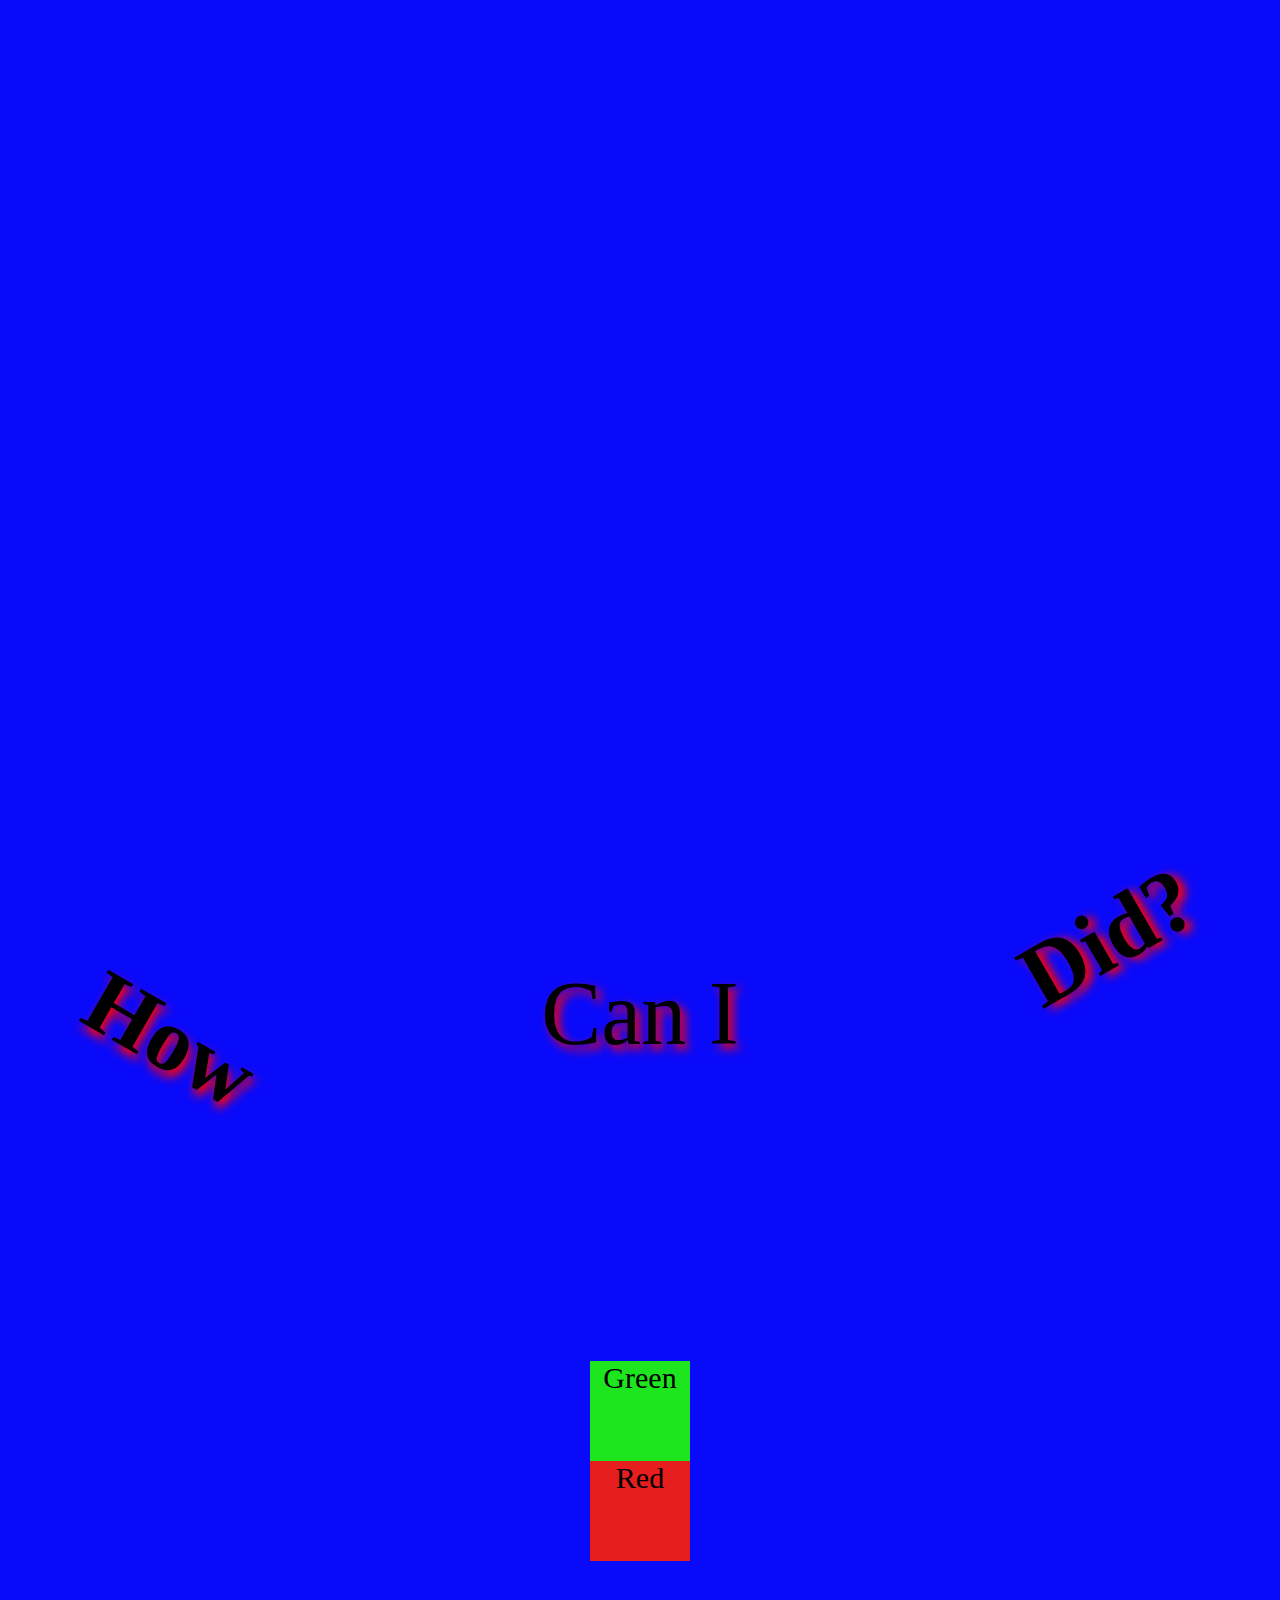
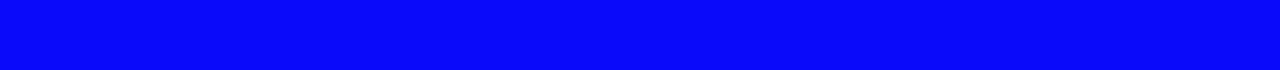
==== css3-1/index.html @ 6c4c0e63 "First CSS3 Project" ====
<!DOCTYPE html>
<html>
<head>
	<title>CSS 1-Work</title>
<link rel="stylesheet" type="text/css" href="style.css">
</style>
</head>
<body>
<br /><br /><br /><br /><br /><br /><br /><br /><br /><br /><br /><br />	
<br /><br /><br /><br /><br /><br /><br /><br /><br /><br /><br /><br />
<br /><br /><br /><br /><br /><br /><br /><br /><br /><br /><br /><br />
<br /><br /><br /><br /><br /><br /><br /><br /><br /><br /><br /><br />
<p align="center"id="pcen">Can I</p><div id="div3" align="right">Did?</div><div id="div2" align="left">How</div>
<center>
<div class="transi" id="div4">Green</div><div class="transi2" id="div4">Red</div>
</center>
</body>
</html>
---- css3-1/style.css ----
div#div2
{
	font-weight: bold;
	font-size:90px;
	-ms-transform:rotate(30deg);
	-moz-transform:rotate(30deg);
	-webkit-transform:rotate(30deg);
	-o-transform:rotate(30deg);
	text-shadow:5px 5px 10px #FF0000;
}
div#div3
{
	font-weight: bold;
	font-size:90px;
	-ms-transform:rotate(-30deg);
	-moz-transform:rotate(-30deg);
	-webkit-transform:rotate(-30deg);
	-o-transform:rotate(-30deg);
	text-shadow:5px 5px 10px #FF0000;
}
div.transi{
	width:100px;
	height:100px; 
	background-color: rgb(30,230,30);
	-webkit-transition:width 2s , height 2s , font-size 2s , font-weight 2s;
	font-size:30px; 
}
div.transi2{
	width:100px;
	height:100px; 
	background-color: rgb(230,30,30);
	-webkit-transition:width 2s , height 2s , font-size 2s , font-weight 2s;
	font-size:30px; 
}
div#div4:hover{
	width:200px;
	height:500px;
	font-size:70px; 
	font-weight: bold;
}
body{ 
	background-color: rgb(10,10,250);
}
p#pcen{
	font-size:90px;
	text-shadow:5px 5px 10px #FF0000;
}
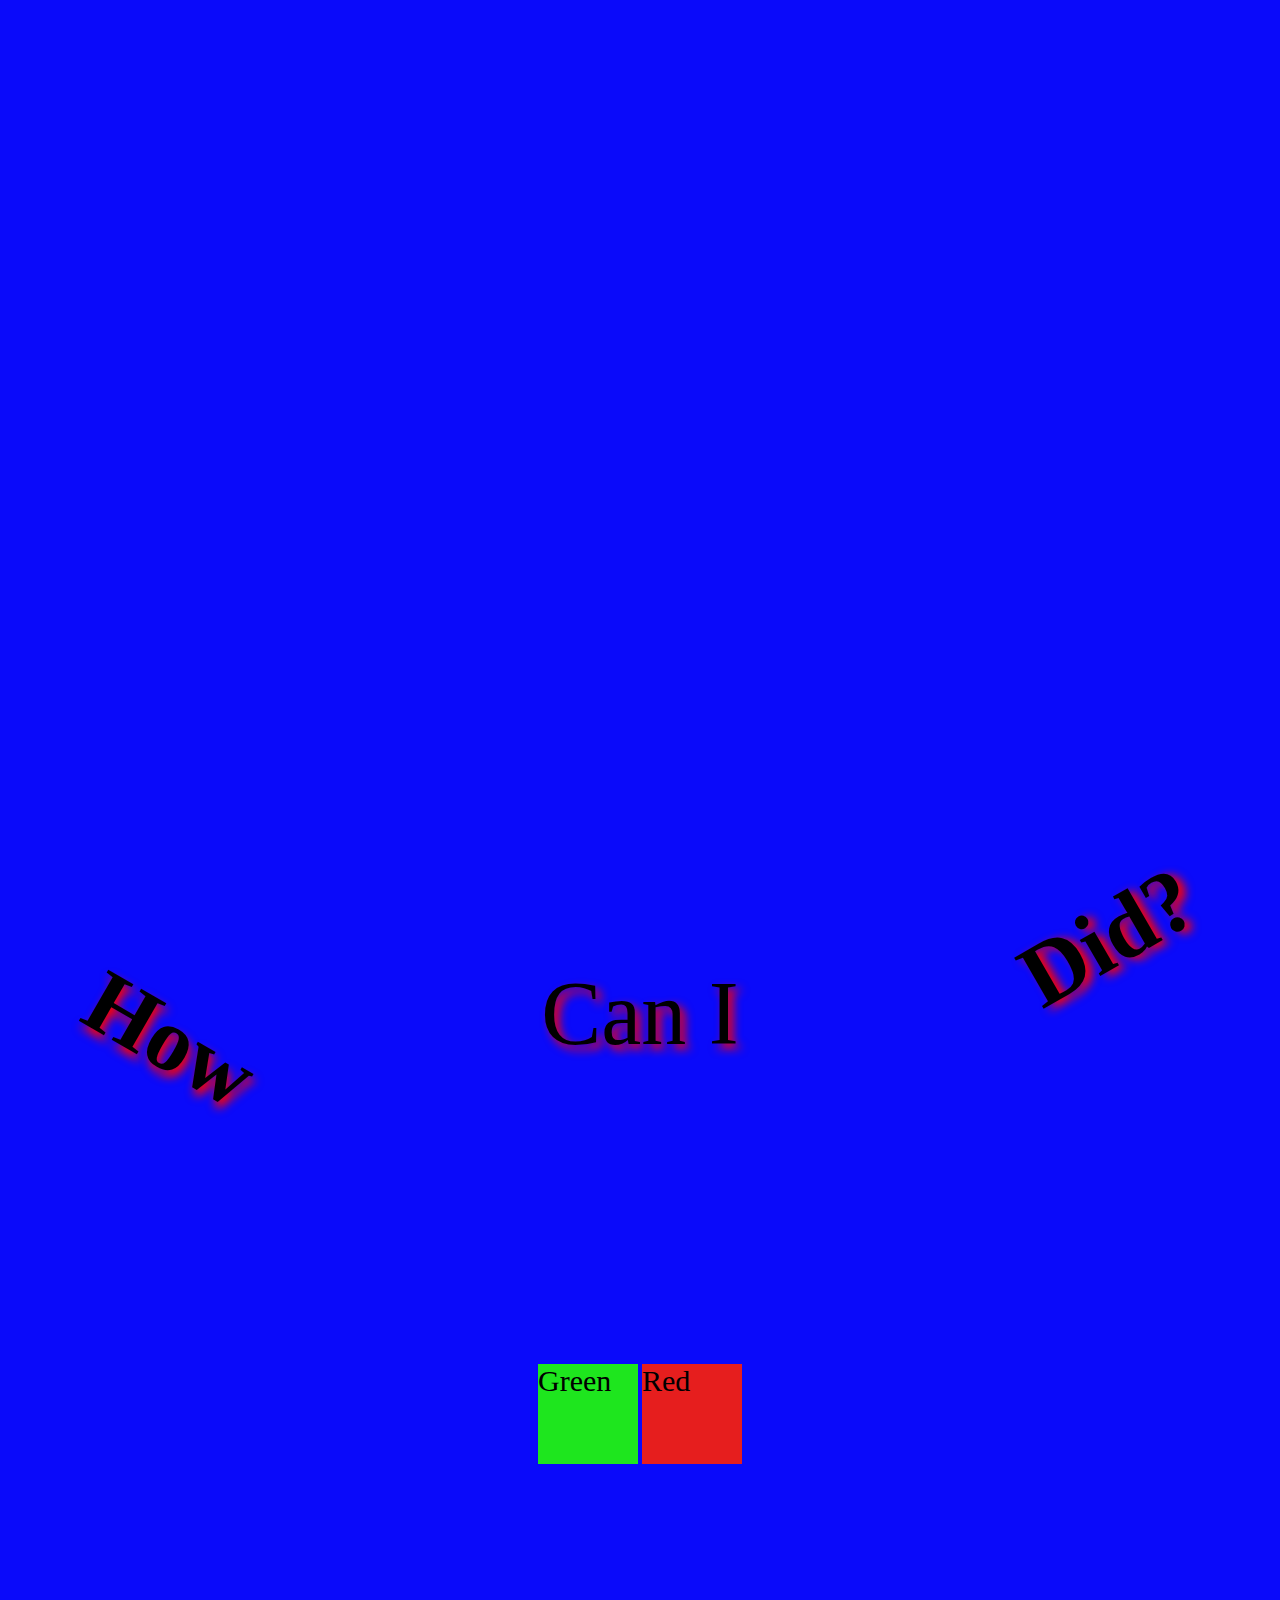
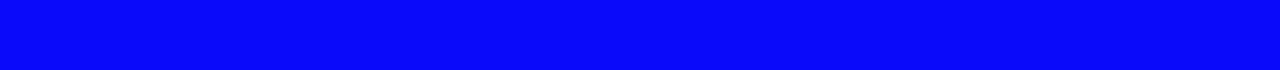
==== commit 2c1a54a2: "updated Index" ====
--- a/css3-1/index.html
+++ b/css3-1/index.html
@@ -12,7 +12,12 @@
 <br /><br /><br /><br /><br /><br /><br /><br /><br /><br /><br /><br />
 <p align="center"id="pcen">Can I</p><div id="div3" align="right">Did?</div><div id="div2" align="left">How</div>
 <center>
-<div class="transi" id="div4">Green</div><div class="transi2" id="div4">Red</div>
+	<table>
+<tr>
+	<td valign="top"><div class="transi" id="div4">Green</div></td>
+	<td valign="top"><div class="transi2" id="div4">Red</div></td>
+</tr>
+	</table>
 </center>
 </body>
 </html>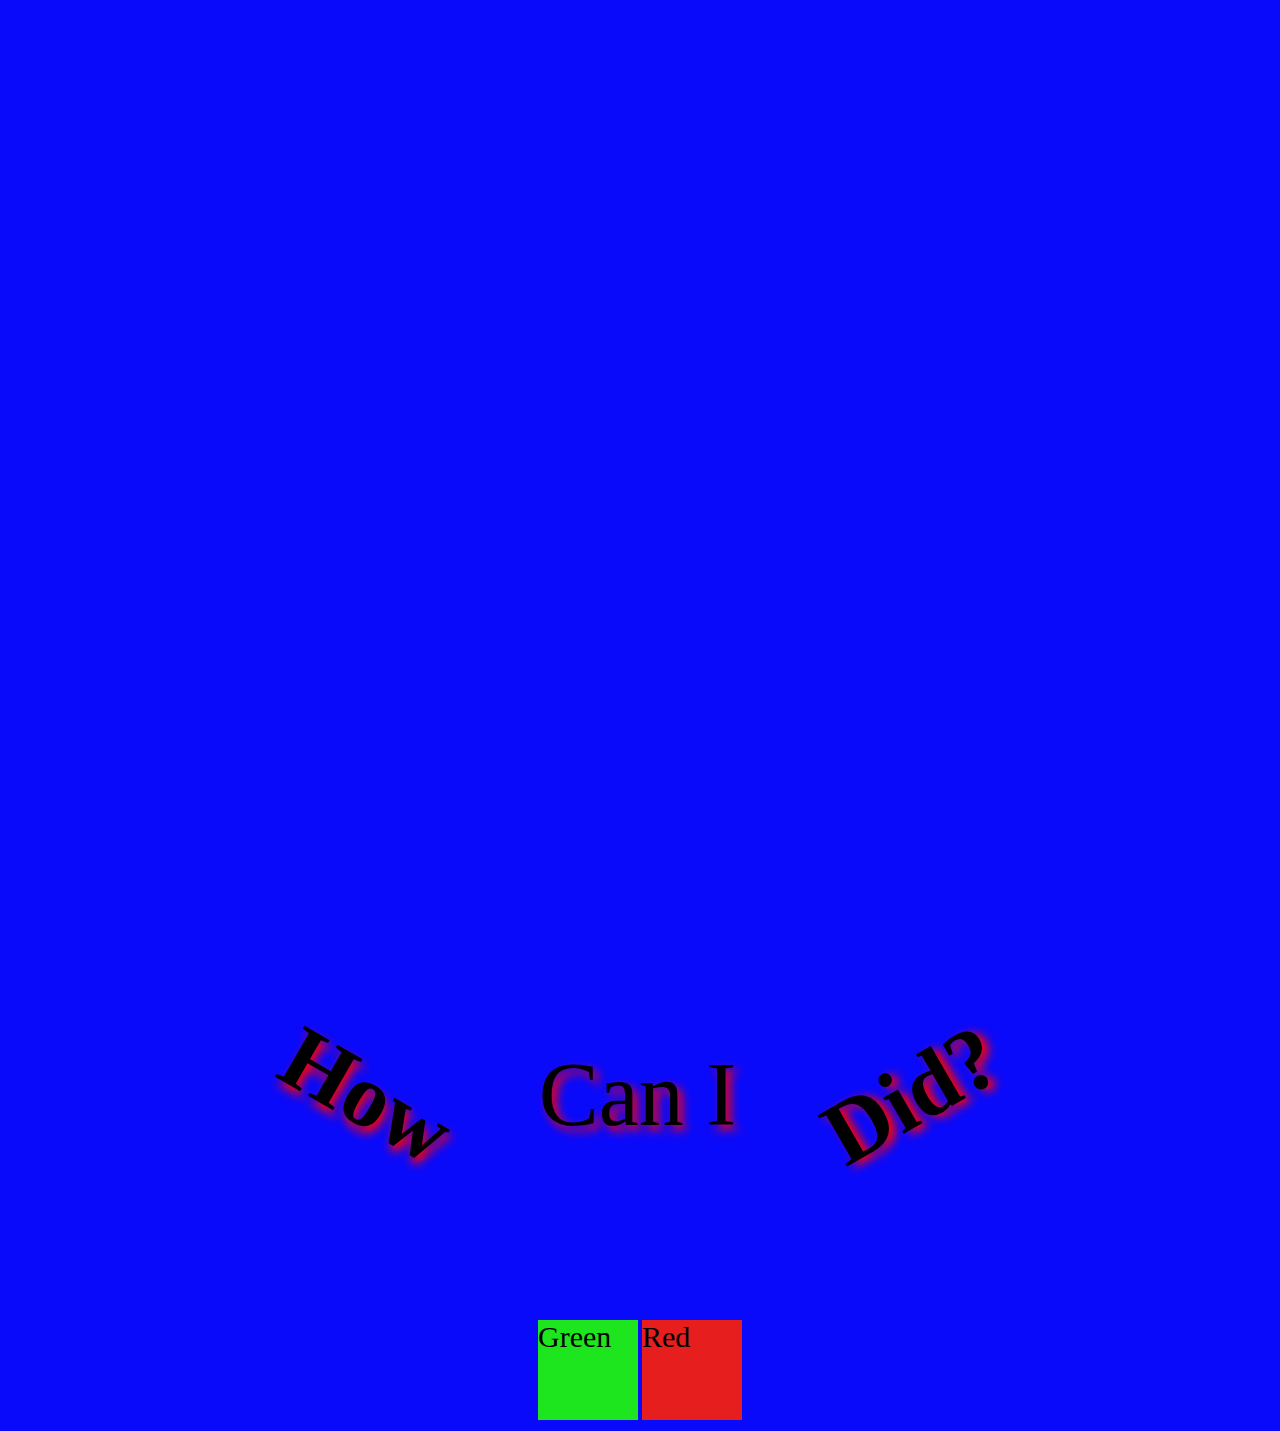
==== commit f1452fd8: "Updated Index" ====
--- a/css3-1/index.html
+++ b/css3-1/index.html
@@ -10,8 +10,14 @@
 <br /><br /><br /><br /><br /><br /><br /><br /><br /><br /><br /><br />
 <br /><br /><br /><br /><br /><br /><br /><br /><br /><br /><br /><br />
 <br /><br /><br /><br /><br /><br /><br /><br /><br /><br /><br /><br />
-<p align="center"id="pcen">Can I</p><div id="div3" align="right">Did?</div><div id="div2" align="left">How</div>
 <center>
+<table cellspacing="80px">
+	<tr>
+	<td><div id="div2" align="center">How</div></td>
+	<td><p align="center" id="pcen">Can I</p></td>
+	<td><div id="div3" align="center">Did?</div></td>
+	</tr>
+</table>
 	<table>
 <tr>
 	<td valign="top"><div class="transi" id="div4">Green</div></td>
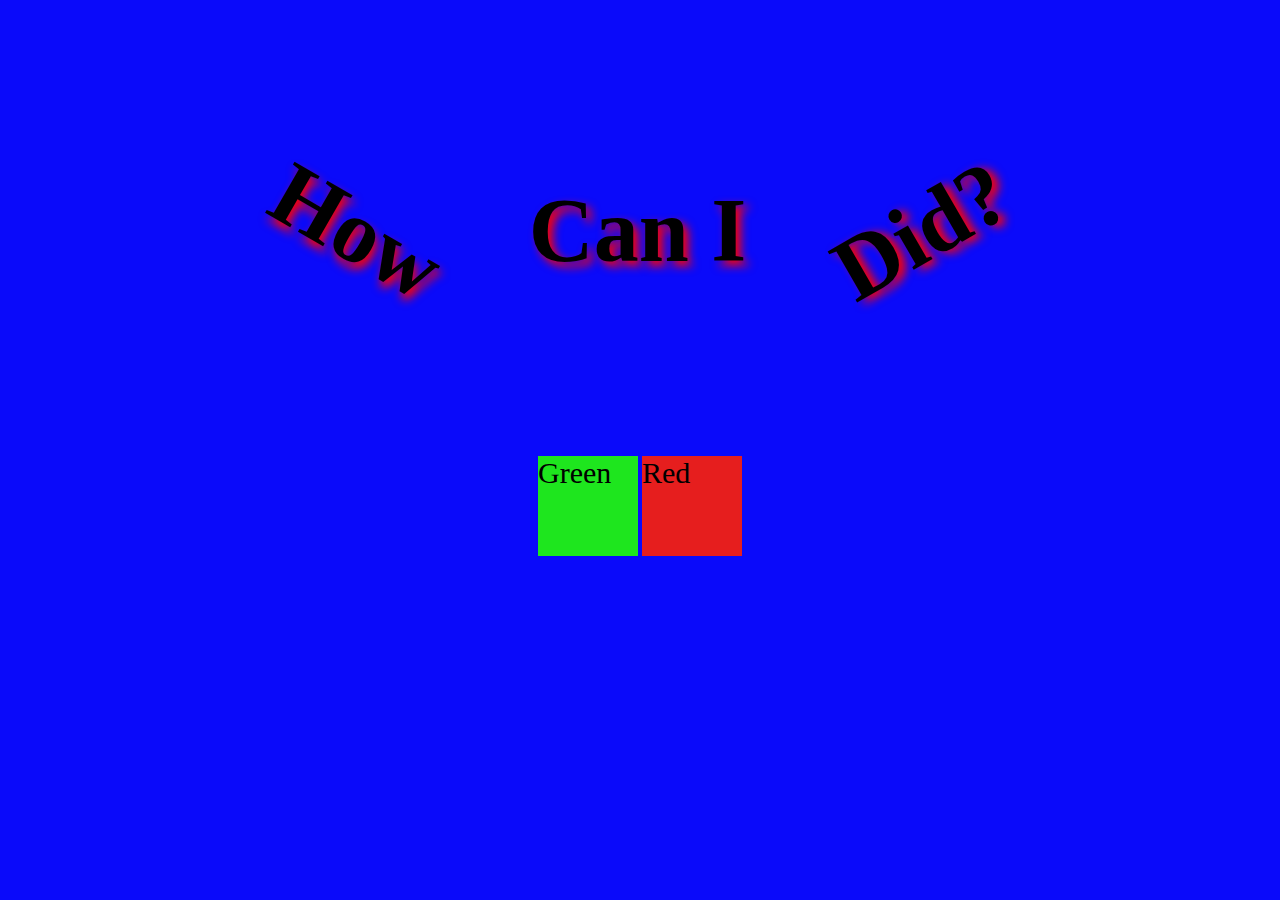
==== commit 4f3c6f14: "Updated Index" ====
--- a/css3-1/index.html
+++ b/css3-1/index.html
@@ -6,10 +6,6 @@
 </style>
 </head>
 <body>
-<br /><br /><br /><br /><br /><br /><br /><br /><br /><br /><br /><br />	
-<br /><br /><br /><br /><br /><br /><br /><br /><br /><br /><br /><br />
-<br /><br /><br /><br /><br /><br /><br /><br /><br /><br /><br /><br />
-<br /><br /><br /><br /><br /><br /><br /><br /><br /><br /><br /><br />
 <center>
 <table cellspacing="80px">
 	<tr>
--- a/css3-1/style.css
+++ b/css3-1/style.css
@@ -7,6 +7,10 @@
 	-webkit-transform:rotate(30deg);
 	-o-transform:rotate(30deg);
 	text-shadow:5px 5px 10px #FF0000;
+}
+div#div2:hover
+{
+	-webkit-transform:rotate(00deg);
 }
 div#div3
 {
@@ -18,25 +22,44 @@
 	-o-transform:rotate(-30deg);
 	text-shadow:5px 5px 10px #FF0000;
 }
+div#div3:hover
+{
+	-webkit-transform:rotate(00deg);
+	-moz-transform:rotate(00deg);
+	-o-transform:rotate(00deg);
+	-ms-transform:rotate(00deg);
+}
 div.transi{
 	width:100px;
 	height:100px; 
 	background-color: rgb(30,230,30);
 	-webkit-transition:width 2s , height 2s , font-size 2s , font-weight 2s;
+	-moz-transform:width 2s , height 2s , font-size 2s , font-weight 2s;
+	-o-transform:width 2s , height 2s , font-size 2s , font-weight 2s;
+	-ms-transform:width 2s , height 2s , font-size 2s , font-weight 2s;
 	font-size:30px; 
+	-webkit-animation:myfirst 5s
 }
 div.transi2{
 	width:100px;
 	height:100px; 
 	background-color: rgb(230,30,30);
 	-webkit-transition:width 2s , height 2s , font-size 2s , font-weight 2s;
+	-moz-transform:width 2s , height 2s , font-size 2s , font-weight 2s;
+	-o-transform:width 2s , height 2s , font-size 2s , font-weight 2s;
+	-ms-transform:width 2s , height 2s , font-size 2s , font-weight 2s;
 	font-size:30px; 
+	-webkit-animation:two 5s;
 }
 div#div4:hover{
 	width:200px;
 	height:500px;
 	font-size:70px; 
 	font-weight: bold;
+	@-webkit-keyframes myfirst{
+		0% {background:rgb(30,230,30)}
+		100% {background:rgb(230,230,30)}
+	}
 }
 body{ 
 	background-color: rgb(10,10,250);
@@ -44,4 +67,5 @@
 p#pcen{
 	font-size:90px;
 	text-shadow:5px 5px 10px #FF0000;
+	font-weight: bold;
 }